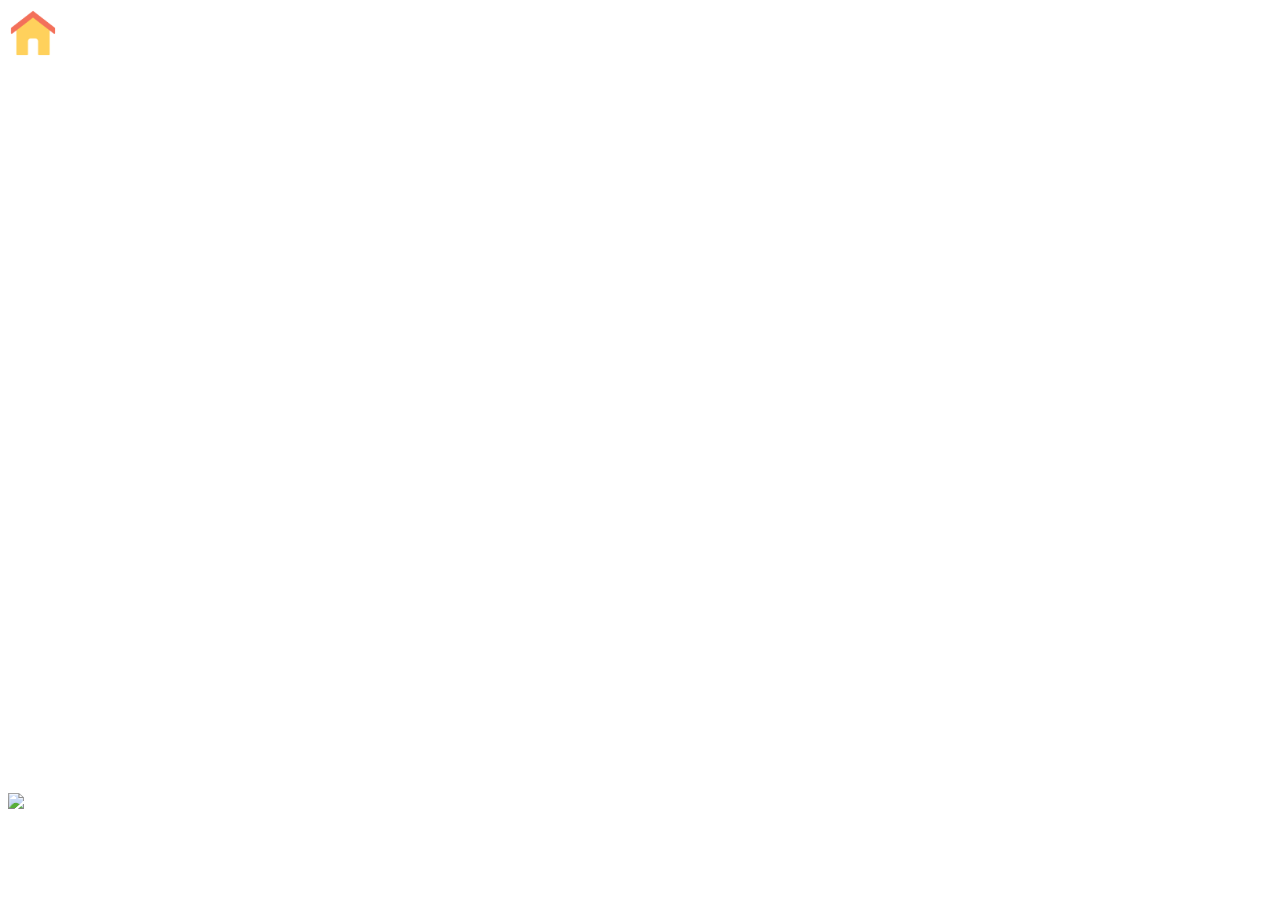
==== history.html @ b7b46b45 "Add files via upload" ====
<!DOCTYPE HTML>
<html>
<head>
    <title>MOON</title>
</head>
<link rel = "stylesheet" type="text/css"href = "style.css"/>
<a href="index.html"><img src="images\home.png" style="width:50px;height:50px;" ></img></a>
<h1>Origin of Moon</h1>
<body style="background-image: url('https://sm.mashable.com/mashable_in/photo/default/nasa-galaxy_9pu4.jpg');">
    <P>The leading theory of the Moon’s origin is that a Mars-sized
       body collided with Earth approximately 4.5 billion 
       years ago, and the resulting debris from both Earth and 
       the impactor accumulated to form our natural satellite. 
    </P>
    <P>The newly formed Moon was in a molten state. 
        Within about 100 million years, most of the global “magma ocean” 
        had crystallized, with less-dense rocks floating upward and eventually forming the lunar crust.
    </P>
    <img src="images/ori.png"></img>
</body>
</html>
---- style.css ----
h1{color:rgb(238, 255, 0);
    margin-left:150px;
    padding-left: 25px;
    margin-right:50px;
    padding-right: 25px;
    margin-bottom: 50px;
    padding-bottom: 25px;
}
.menu{
    margin-left:800px;
    margin-right:50px;
    padding: 25px;
}
.menu *{
    padding: 5px;
    border-radius: 20px;
    background-color: #000000;
    margin: 25px;
    width: 250px;
    font-family: fantasy;
    font-size: 30px;
    display:flex;
    flex-direction: row;
    justify-content: space-between;
}
a{
    color: wheat;
}
h1{
    color: white;
    text-align: center;
    font-size: 50px;
}
p{
    font-size: 50px;
    color: white;
}
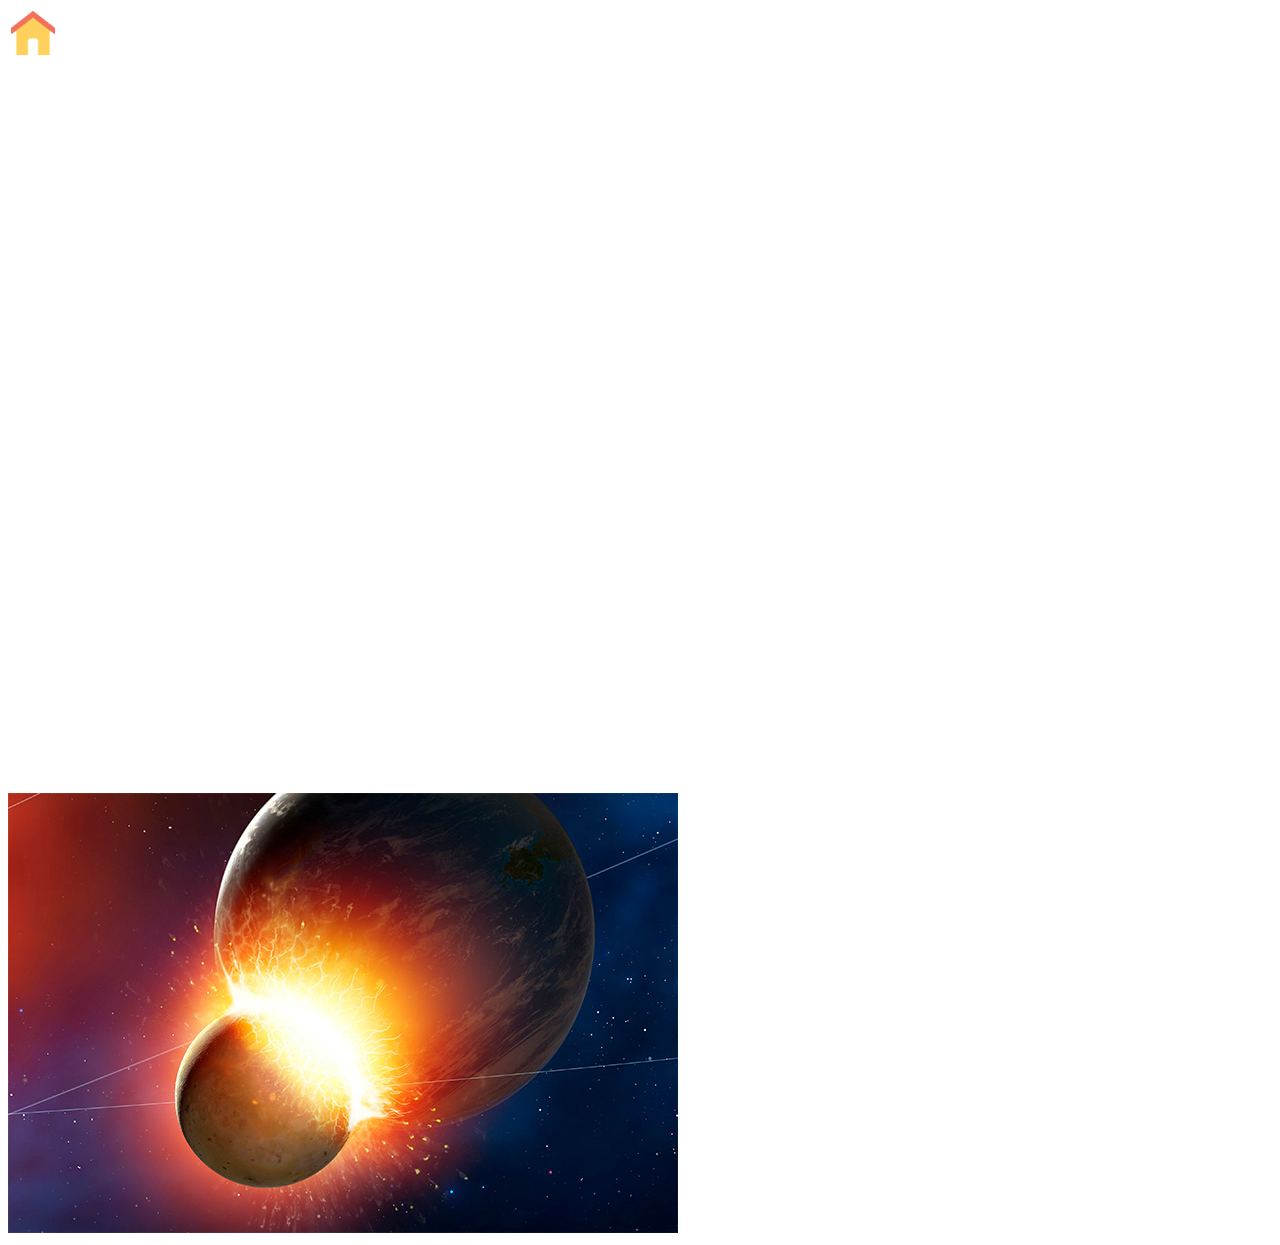
==== commit 3394c0d8: "Update history.html" ====
--- a/history.html
+++ b/history.html
@@ -16,6 +16,6 @@
         Within about 100 million years, most of the global “magma ocean” 
         had crystallized, with less-dense rocks floating upward and eventually forming the lunar crust.
     </P>
-    <img src="images/ori.png"></img>
+    <img src="images/orig.jpg"></img>
 </body>
-</html>+</html>
--- a/style.css
+++ b/style.css
@@ -18,7 +18,7 @@
     margin: 25px;
     width: 250px;
     font-family: fantasy;
-    font-size: 30px;
+    font-size: 20px;
     display:flex;
     flex-direction: row;
     justify-content: space-between;
@@ -34,4 +34,4 @@
 p{
     font-size: 50px;
     color: white;
-}+}
